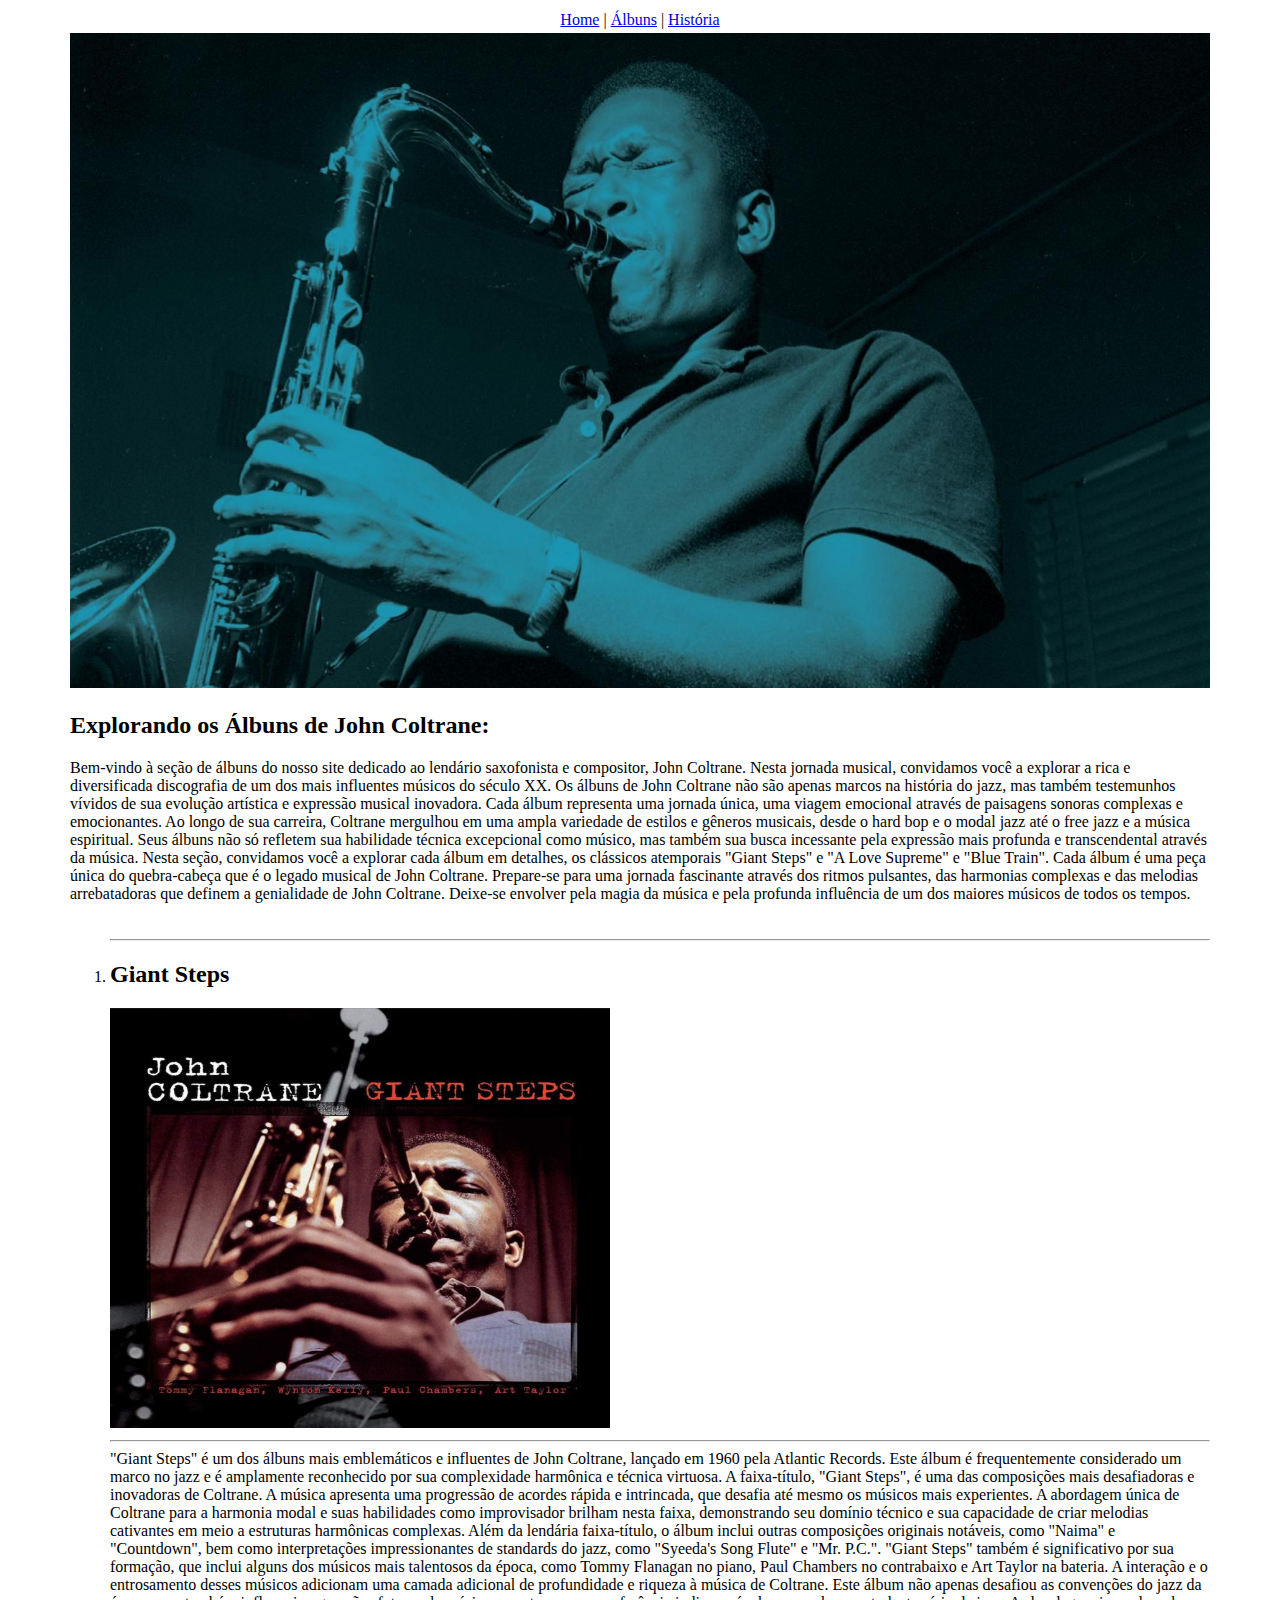
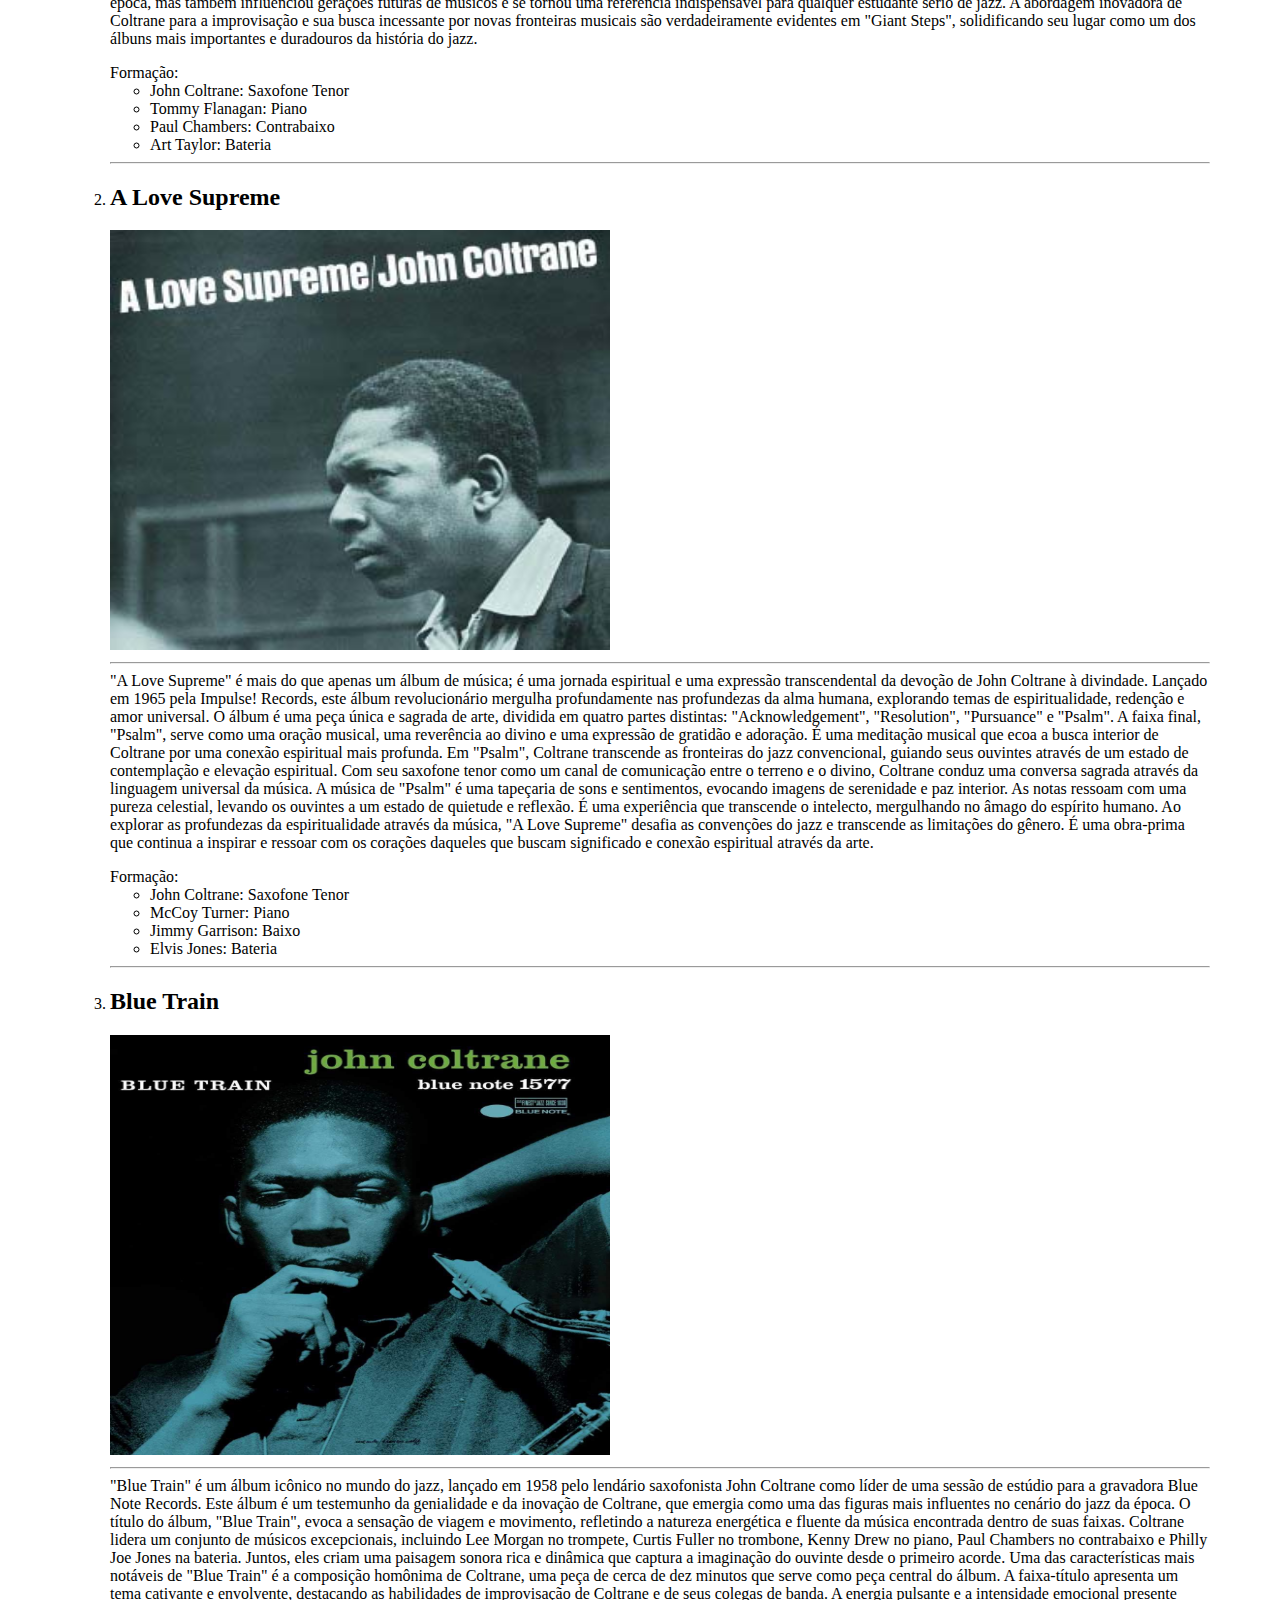
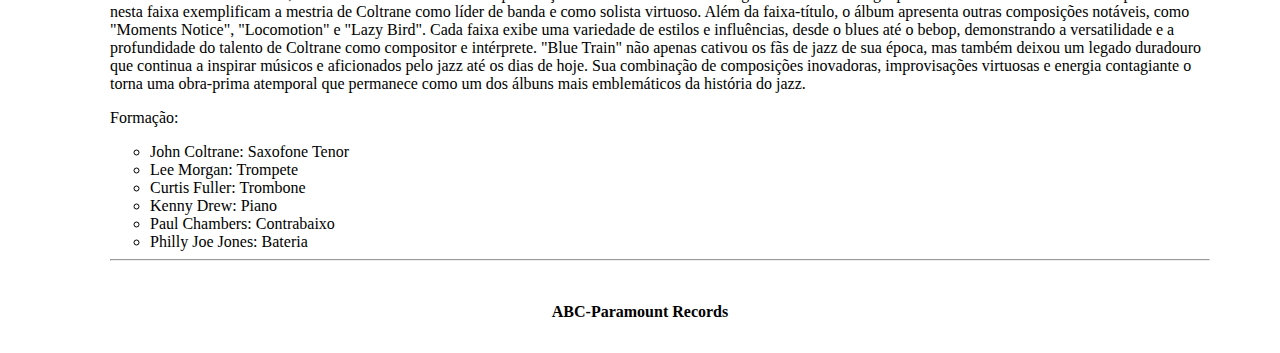
==== JazzProject/albuns.html @ a57a76dc "Add files via upload" ====
<!DOCTYPE html>
<html lang="en">
<head>
    <meta charset="UTF-8">
    <meta name="viewport" content="width=device-width, initial-scale=1.0">
    <title>Álbuns</title>
    <style>
        .link-container {
            text-align: center;
        }
    
    </style>
</head>
<body>
    <table border="0" width="900" align="center">
        <tr>
            <td>
                <div class="link-container">
                <a href="index.html" class="link-dourado">Home</a> |
                <a href="albuns.html" class="link-dourado">Álbuns</a> |
                <a href="história.html" class="link-dourado">História</a> 
                </div>
            </td>
            
        </tr>
        <tr>
            <td colspan="2">
                <img src="Picture.jpeg"width="1140" height="655" alt="Coltrane with sax">
                <h2>Explorando os Álbuns de John Coltrane: </h2>
                <p>
                    Bem-vindo à seção de álbuns do nosso site dedicado ao lendário saxofonista e compositor, John Coltrane. Nesta jornada musical, convidamos você a explorar a rica e diversificada discografia de um dos mais influentes músicos do século XX.

                    Os álbuns de John Coltrane não são apenas marcos na história do jazz, mas também testemunhos vívidos de sua evolução artística e expressão musical inovadora. Cada álbum representa uma jornada única, uma viagem emocional através de paisagens sonoras complexas e emocionantes.

                    Ao longo de sua carreira, Coltrane mergulhou em uma ampla variedade de estilos e gêneros musicais, desde o hard bop e o modal jazz até o free jazz e a música espiritual. Seus álbuns não só refletem sua habilidade técnica excepcional como músico, mas também sua busca incessante pela expressão mais profunda e transcendental através da música.

                    Nesta seção, convidamos você a explorar cada álbum em detalhes, os clássicos atemporais "Giant Steps" e "A Love Supreme" e "Blue Train". Cada álbum é uma peça única do quebra-cabeça que é o legado musical de John Coltrane.

                    Prepare-se para uma jornada fascinante através dos ritmos pulsantes, das harmonias complexas e das melodias arrebatadoras que definem a genialidade de John Coltrane. Deixe-se envolver pela magia da música e pela profunda influência de um dos maiores músicos de todos os tempos.
                    
                </p>
            </td>
        </tr>  
        
        <tr>
            <td colspan="2">
            <ol>
                    <li>
                        <hr>
                        <h2>Giant Steps</h2>
                        <img src="GiantSteps.jpg" width="500" height="420" alt="Giant Steps">
                        <hr>
                            "Giant Steps" é um dos álbuns mais emblemáticos e influentes de John Coltrane, lançado em 1960 pela Atlantic Records. Este álbum é frequentemente considerado um marco no jazz e é amplamente reconhecido por sua complexidade harmônica e técnica virtuosa.

                            A faixa-título, "Giant Steps", é uma das composições mais desafiadoras e inovadoras de Coltrane. A música apresenta uma progressão de acordes rápida e intrincada, que desafia até mesmo os músicos mais experientes. A abordagem única de Coltrane para a harmonia modal e suas habilidades como improvisador brilham nesta faixa, demonstrando seu domínio técnico e sua capacidade de criar melodias cativantes em meio a estruturas harmônicas complexas.

                            Além da lendária faixa-título, o álbum inclui outras composições originais notáveis, como "Naima" e "Countdown", bem como interpretações impressionantes de standards do jazz, como "Syeeda's Song Flute" e "Mr. P.C.".

                            "Giant Steps" também é significativo por sua formação, que inclui alguns dos músicos mais talentosos da época, como Tommy Flanagan no piano, Paul Chambers no contrabaixo e Art Taylor na bateria. A interação e o entrosamento desses músicos adicionam uma camada adicional de profundidade e riqueza à música de Coltrane.

                            Este álbum não apenas desafiou as convenções do jazz da época, mas também influenciou gerações futuras de músicos e se tornou uma referência indispensável para qualquer estudante sério de jazz. A abordagem inovadora de Coltrane para a improvisação e sua busca incessante por novas fronteiras musicais são verdadeiramente evidentes em "Giant Steps", solidificando seu lugar como um dos álbuns mais importantes e duradouros da história do jazz.
                        </p>
                
                    </li>
                Formação:
                <ul>
                    <li>John Coltrane: Saxofone Tenor</li>
                    <li>Tommy Flanagan: Piano</li>
                    <li>Paul Chambers: Contrabaixo</li>
                    <li>Art Taylor: Bateria</li>
                </ul>
                <hr>
                    <li>
                        <h2>A Love Supreme</h2>
                            <img src="alovesupreme.jpg" width="500" height="420" alt="A love Supreme">
                            <hr>

                            "A Love Supreme" é mais do que apenas um álbum de música; é uma jornada espiritual e uma expressão transcendental da devoção de John Coltrane à divindade. Lançado em 1965 pela Impulse! Records, este álbum revolucionário mergulha profundamente nas profundezas da alma humana, explorando temas de espiritualidade, redenção e amor universal.

                            O álbum é uma peça única e sagrada de arte, dividida em quatro partes distintas: "Acknowledgement", "Resolution", "Pursuance" e "Psalm". A faixa final, "Psalm", serve como uma oração musical, uma reverência ao divino e uma expressão de gratidão e adoração. É uma meditação musical que ecoa a busca interior de Coltrane por uma conexão espiritual mais profunda.

                             Em "Psalm", Coltrane transcende as fronteiras do jazz convencional, guiando seus ouvintes através de um estado de contemplação e elevação espiritual. Com seu saxofone tenor como um canal de comunicação entre o terreno e o divino, Coltrane conduz uma conversa sagrada através da linguagem universal da música.

                            A música de "Psalm" é uma tapeçaria de sons e sentimentos, evocando imagens de serenidade e paz interior. As notas ressoam com uma pureza celestial, levando os ouvintes a um estado de quietude e reflexão. É uma experiência que transcende o intelecto, mergulhando no âmago do espírito humano.

                            Ao explorar as profundezas da espiritualidade através da música, "A Love Supreme" desafia as convenções do jazz e transcende as limitações do gênero. É uma obra-prima que continua a inspirar e ressoar com os corações daqueles que buscam significado e conexão espiritual através da arte.
                        </p>
                        Formação:
                        <ul>
                            <li>John Coltrane: Saxofone Tenor</li>
                            <li>McCoy Turner: Piano</li>
                            <li>Jimmy Garrison: Baixo</li>
                            <li>Elvis Jones: Bateria</li>
                        </ul>
                    <hr>
                    <li>
                        <h2>Blue Train</h2>
                        <img src="bluetrain.jpg" width="500" height="420" alt="Blue Train">
                        <hr>
                        "Blue Train" é um álbum icônico no mundo do jazz, lançado em 1958 pelo lendário saxofonista John Coltrane como líder de uma sessão de estúdio para a gravadora Blue Note Records. Este álbum é um testemunho da genialidade e da inovação de Coltrane, que emergia como uma das figuras mais influentes no cenário do jazz da época.

                        O título do álbum, "Blue Train", evoca a sensação de viagem e movimento, refletindo a natureza energética e fluente da música encontrada dentro de suas faixas. Coltrane lidera um conjunto de músicos excepcionais, incluindo Lee Morgan no trompete, Curtis Fuller no trombone, Kenny Drew no piano, Paul Chambers no contrabaixo e Philly Joe Jones na bateria. Juntos, eles criam uma paisagem sonora rica e dinâmica que captura a imaginação do ouvinte desde o primeiro acorde.

                        Uma das características mais notáveis de "Blue Train" é a composição homônima de Coltrane, uma peça de cerca de dez minutos que serve como peça central do álbum. A faixa-título apresenta um tema cativante e envolvente, destacando as habilidades de improvisação de Coltrane e de seus colegas de banda. A energia pulsante e a intensidade emocional presente nesta faixa exemplificam a mestria de Coltrane como líder de banda e como solista virtuoso.

                        Além da faixa-título, o álbum apresenta outras composições notáveis, como "Moments Notice", "Locomotion" e "Lazy Bird". Cada faixa exibe uma variedade de estilos e influências, desde o blues até o bebop, demonstrando a versatilidade e a profundidade do talento de Coltrane como compositor e intérprete.

                        "Blue Train" não apenas cativou os fãs de jazz de sua época, mas também deixou um legado duradouro que continua a inspirar músicos e aficionados pelo jazz até os dias de hoje. Sua combinação de composições inovadoras, improvisações virtuosas e energia contagiante o torna uma obra-prima atemporal que permanece como um dos álbuns mais emblemáticos da história do jazz.
                    <p>
                        Formação:
                    <ul>
                        <li>John Coltrane: Saxofone Tenor</li>
                        <li>Lee Morgan: Trompete</li>
                        <li>Curtis Fuller: Trombone</li>
                        <li>Kenny Drew: Piano</li>
                        <li>Paul Chambers: Contrabaixo</li>
                        <li>Philly Joe Jones: Bateria</li>

                    </ul>
                <hr> 
                </li>
                
            </td>
        </tr>    
        <tr>
            <td colspan="2" align="center">
                <h4>ABC-Paramount Records</h4>
            </td>
        </tr> 
    </table>
</body>
</html>
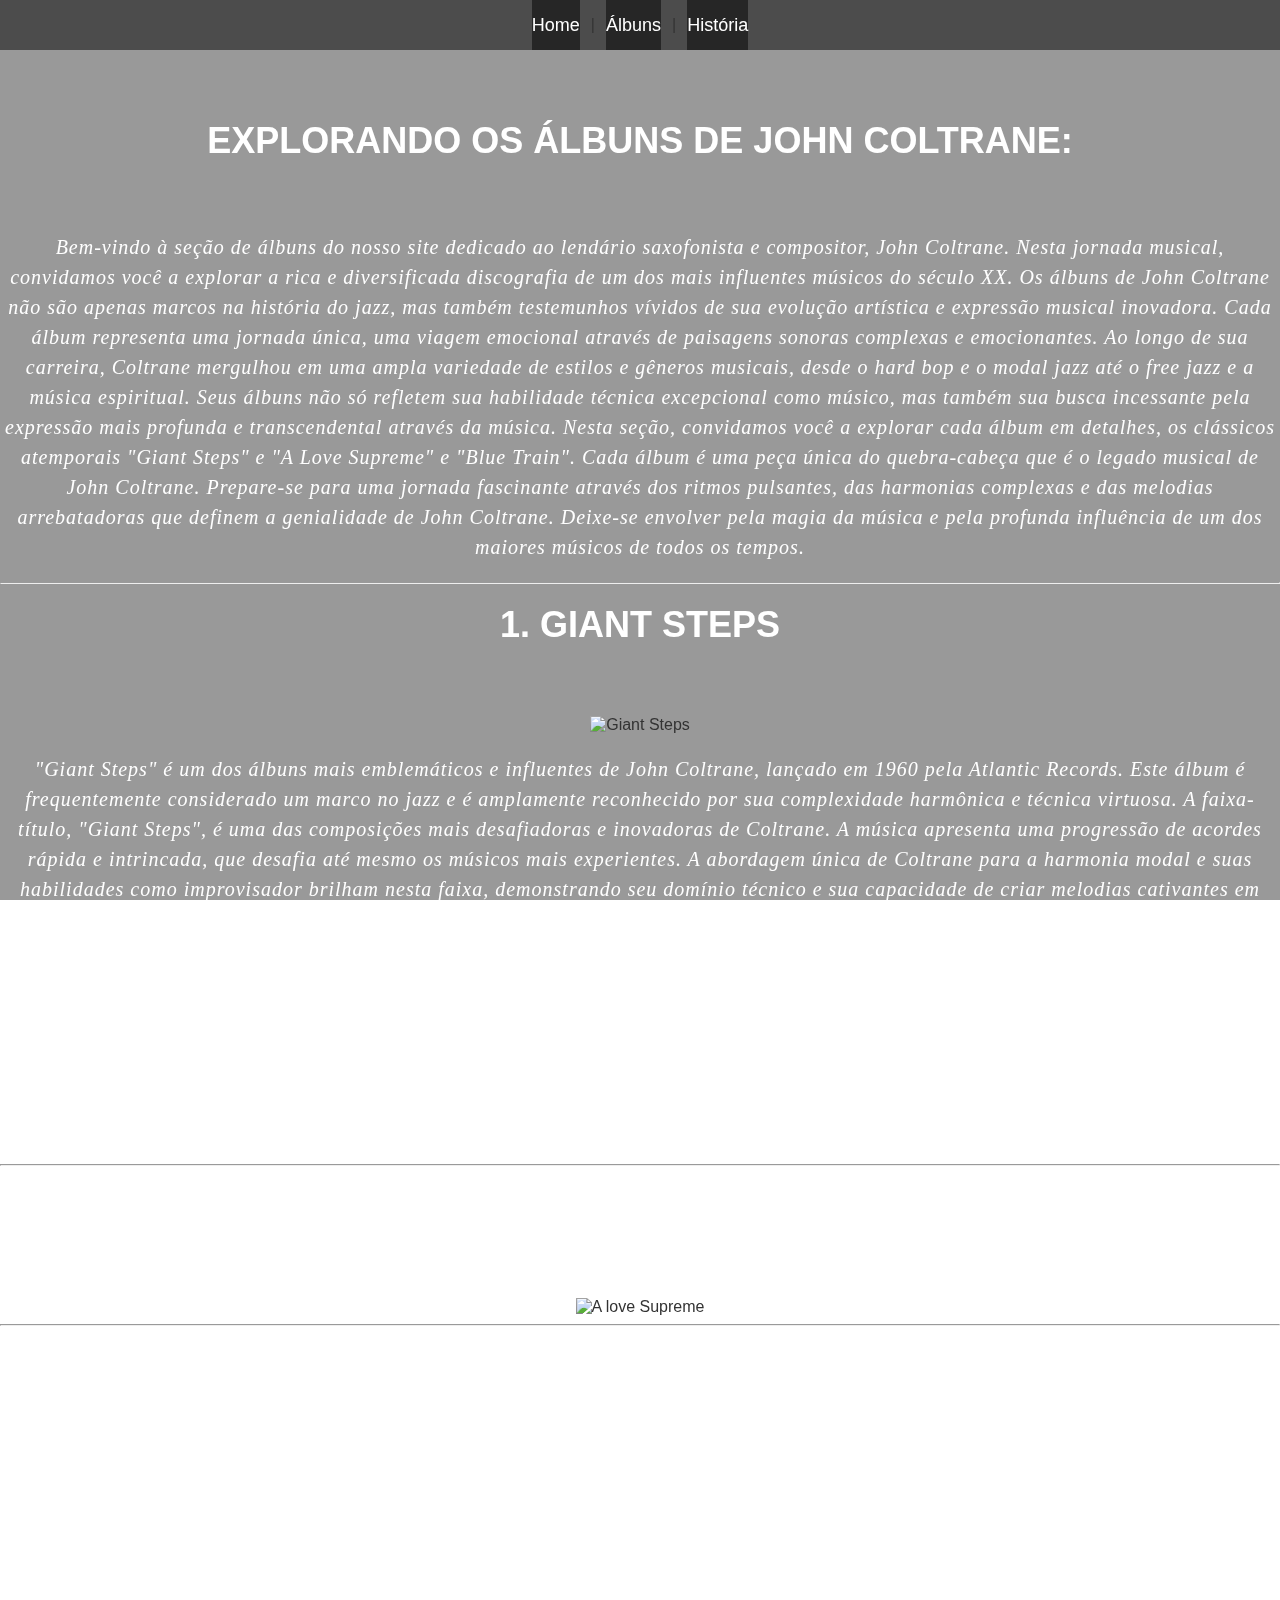
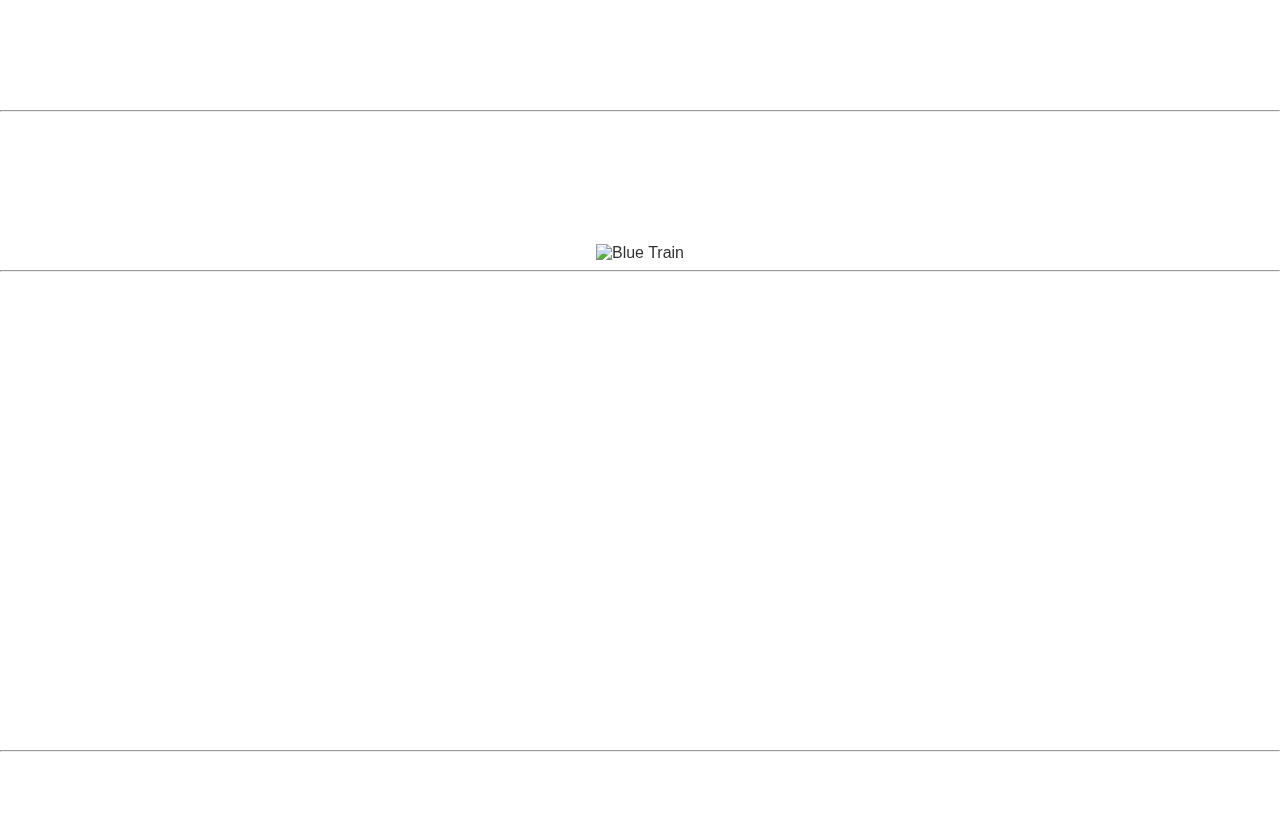
==== commit 92b08ac6: "Update albuns.html" ====
--- a/JazzProject/albuns.html
+++ b/JazzProject/albuns.html
@@ -1,132 +1,233 @@
 <!DOCTYPE html>
 <html lang="en">
+
 <head>
     <meta charset="UTF-8">
     <meta name="viewport" content="width=device-width, initial-scale=1.0">
     <title>Álbuns</title>
     <style>
-        .link-container {
-            text-align: center;
-        }
-    
+        body {
+            background-image: url('https://www.jazzwise.com/media/71755/coltranemilesbohemia56-dan-hunstein-courtesy-sony-music.jpg');
+            background-size: contain;
+            background-repeat: repeat;
+            font-family: Arial, sans-serif;
+            color: #333;
+            margin: 0;
+            padding: 0;
+        }
+
+        .link {
+            display: flex;
+            justify-content: center;
+            align-items: center;
+            gap: 1px;
+            height: 50px;
+            background-color: rgba(0, 0, 0, 0.5);
+            margin-bottom: 70px; 
+        }
+
+        .link a {
+            text-decoration: none;
+            color: white;
+            margin: 0 10px;
+            font-size: 18px;
+        }
+
+        h1 {
+            font-family: "Arial", sans-serif;
+            font-size: 36px;
+            font-weight: bold;
+            text-transform: uppercase;
+            margin: 20px 0;
+            color: white;
+            text-align: center;
+            margin-bottom: 70px;
+        }
+
+        .text {
+            font-family: 'Georgia', serif;
+            font-size: 20px;
+            font-style: italic;
+            font-weight: normal;
+            color: white;
+            line-height: 1.5;
+            letter-spacing: 1px;
+            text-shadow: 1px 1px 2px (0, 0, 0, 0.5);
+            text-align: center;
+        }
+
+        .overlay {
+            position: fixed;
+            top: 0;
+            left: 0;
+            width: 100%;
+            height: 100%;
+            background-color: rgba(0, 0, 0, 0.4);
+            z-index: -1;
+        }
+
+        .album-image {
+            text-align: center;
+        }
+        h4 {
+            text-align: center;
+            color: white;
+        }
     </style>
 </head>
+
 <body>
-    <table border="0" width="900" align="center">
-        <tr>
-            <td>
-                <div class="link-container">
-                <a href="index.html" class="link-dourado">Home</a> |
-                <a href="albuns.html" class="link-dourado">Álbuns</a> |
-                <a href="história.html" class="link-dourado">História</a> 
-                </div>
-            </td>
-            
-        </tr>
-        <tr>
-            <td colspan="2">
-                <img src="Picture.jpeg"width="1140" height="655" alt="Coltrane with sax">
-                <h2>Explorando os Álbuns de John Coltrane: </h2>
-                <p>
-                    Bem-vindo à seção de álbuns do nosso site dedicado ao lendário saxofonista e compositor, John Coltrane. Nesta jornada musical, convidamos você a explorar a rica e diversificada discografia de um dos mais influentes músicos do século XX.
-
-                    Os álbuns de John Coltrane não são apenas marcos na história do jazz, mas também testemunhos vívidos de sua evolução artística e expressão musical inovadora. Cada álbum representa uma jornada única, uma viagem emocional através de paisagens sonoras complexas e emocionantes.
-
-                    Ao longo de sua carreira, Coltrane mergulhou em uma ampla variedade de estilos e gêneros musicais, desde o hard bop e o modal jazz até o free jazz e a música espiritual. Seus álbuns não só refletem sua habilidade técnica excepcional como músico, mas também sua busca incessante pela expressão mais profunda e transcendental através da música.
-
-                    Nesta seção, convidamos você a explorar cada álbum em detalhes, os clássicos atemporais "Giant Steps" e "A Love Supreme" e "Blue Train". Cada álbum é uma peça única do quebra-cabeça que é o legado musical de John Coltrane.
-
-                    Prepare-se para uma jornada fascinante através dos ritmos pulsantes, das harmonias complexas e das melodias arrebatadoras que definem a genialidade de John Coltrane. Deixe-se envolver pela magia da música e pela profunda influência de um dos maiores músicos de todos os tempos.
-                    
-                </p>
-            </td>
-        </tr>  
-        
-        <tr>
-            <td colspan="2">
-            <ol>
-                    <li>
-                        <hr>
-                        <h2>Giant Steps</h2>
-                        <img src="GiantSteps.jpg" width="500" height="420" alt="Giant Steps">
-                        <hr>
-                            "Giant Steps" é um dos álbuns mais emblemáticos e influentes de John Coltrane, lançado em 1960 pela Atlantic Records. Este álbum é frequentemente considerado um marco no jazz e é amplamente reconhecido por sua complexidade harmônica e técnica virtuosa.
-
-                            A faixa-título, "Giant Steps", é uma das composições mais desafiadoras e inovadoras de Coltrane. A música apresenta uma progressão de acordes rápida e intrincada, que desafia até mesmo os músicos mais experientes. A abordagem única de Coltrane para a harmonia modal e suas habilidades como improvisador brilham nesta faixa, demonstrando seu domínio técnico e sua capacidade de criar melodias cativantes em meio a estruturas harmônicas complexas.
-
-                            Além da lendária faixa-título, o álbum inclui outras composições originais notáveis, como "Naima" e "Countdown", bem como interpretações impressionantes de standards do jazz, como "Syeeda's Song Flute" e "Mr. P.C.".
-
-                            "Giant Steps" também é significativo por sua formação, que inclui alguns dos músicos mais talentosos da época, como Tommy Flanagan no piano, Paul Chambers no contrabaixo e Art Taylor na bateria. A interação e o entrosamento desses músicos adicionam uma camada adicional de profundidade e riqueza à música de Coltrane.
-
-                            Este álbum não apenas desafiou as convenções do jazz da época, mas também influenciou gerações futuras de músicos e se tornou uma referência indispensável para qualquer estudante sério de jazz. A abordagem inovadora de Coltrane para a improvisação e sua busca incessante por novas fronteiras musicais são verdadeiramente evidentes em "Giant Steps", solidificando seu lugar como um dos álbuns mais importantes e duradouros da história do jazz.
-                        </p>
-                
-                    </li>
-                Formação:
-                <ul>
-                    <li>John Coltrane: Saxofone Tenor</li>
-                    <li>Tommy Flanagan: Piano</li>
-                    <li>Paul Chambers: Contrabaixo</li>
-                    <li>Art Taylor: Bateria</li>
-                </ul>
-                <hr>
-                    <li>
-                        <h2>A Love Supreme</h2>
-                            <img src="alovesupreme.jpg" width="500" height="420" alt="A love Supreme">
-                            <hr>
-
-                            "A Love Supreme" é mais do que apenas um álbum de música; é uma jornada espiritual e uma expressão transcendental da devoção de John Coltrane à divindade. Lançado em 1965 pela Impulse! Records, este álbum revolucionário mergulha profundamente nas profundezas da alma humana, explorando temas de espiritualidade, redenção e amor universal.
-
-                            O álbum é uma peça única e sagrada de arte, dividida em quatro partes distintas: "Acknowledgement", "Resolution", "Pursuance" e "Psalm". A faixa final, "Psalm", serve como uma oração musical, uma reverência ao divino e uma expressão de gratidão e adoração. É uma meditação musical que ecoa a busca interior de Coltrane por uma conexão espiritual mais profunda.
-
-                             Em "Psalm", Coltrane transcende as fronteiras do jazz convencional, guiando seus ouvintes através de um estado de contemplação e elevação espiritual. Com seu saxofone tenor como um canal de comunicação entre o terreno e o divino, Coltrane conduz uma conversa sagrada através da linguagem universal da música.
-
-                            A música de "Psalm" é uma tapeçaria de sons e sentimentos, evocando imagens de serenidade e paz interior. As notas ressoam com uma pureza celestial, levando os ouvintes a um estado de quietude e reflexão. É uma experiência que transcende o intelecto, mergulhando no âmago do espírito humano.
-
-                            Ao explorar as profundezas da espiritualidade através da música, "A Love Supreme" desafia as convenções do jazz e transcende as limitações do gênero. É uma obra-prima que continua a inspirar e ressoar com os corações daqueles que buscam significado e conexão espiritual através da arte.
-                        </p>
-                        Formação:
-                        <ul>
-                            <li>John Coltrane: Saxofone Tenor</li>
-                            <li>McCoy Turner: Piano</li>
-                            <li>Jimmy Garrison: Baixo</li>
-                            <li>Elvis Jones: Bateria</li>
-                        </ul>
-                    <hr>
-                    <li>
-                        <h2>Blue Train</h2>
-                        <img src="bluetrain.jpg" width="500" height="420" alt="Blue Train">
-                        <hr>
-                        "Blue Train" é um álbum icônico no mundo do jazz, lançado em 1958 pelo lendário saxofonista John Coltrane como líder de uma sessão de estúdio para a gravadora Blue Note Records. Este álbum é um testemunho da genialidade e da inovação de Coltrane, que emergia como uma das figuras mais influentes no cenário do jazz da época.
-
-                        O título do álbum, "Blue Train", evoca a sensação de viagem e movimento, refletindo a natureza energética e fluente da música encontrada dentro de suas faixas. Coltrane lidera um conjunto de músicos excepcionais, incluindo Lee Morgan no trompete, Curtis Fuller no trombone, Kenny Drew no piano, Paul Chambers no contrabaixo e Philly Joe Jones na bateria. Juntos, eles criam uma paisagem sonora rica e dinâmica que captura a imaginação do ouvinte desde o primeiro acorde.
-
-                        Uma das características mais notáveis de "Blue Train" é a composição homônima de Coltrane, uma peça de cerca de dez minutos que serve como peça central do álbum. A faixa-título apresenta um tema cativante e envolvente, destacando as habilidades de improvisação de Coltrane e de seus colegas de banda. A energia pulsante e a intensidade emocional presente nesta faixa exemplificam a mestria de Coltrane como líder de banda e como solista virtuoso.
-
-                        Além da faixa-título, o álbum apresenta outras composições notáveis, como "Moments Notice", "Locomotion" e "Lazy Bird". Cada faixa exibe uma variedade de estilos e influências, desde o blues até o bebop, demonstrando a versatilidade e a profundidade do talento de Coltrane como compositor e intérprete.
-
-                        "Blue Train" não apenas cativou os fãs de jazz de sua época, mas também deixou um legado duradouro que continua a inspirar músicos e aficionados pelo jazz até os dias de hoje. Sua combinação de composições inovadoras, improvisações virtuosas e energia contagiante o torna uma obra-prima atemporal que permanece como um dos álbuns mais emblemáticos da história do jazz.
-                    <p>
-                        Formação:
-                    <ul>
-                        <li>John Coltrane: Saxofone Tenor</li>
-                        <li>Lee Morgan: Trompete</li>
-                        <li>Curtis Fuller: Trombone</li>
-                        <li>Kenny Drew: Piano</li>
-                        <li>Paul Chambers: Contrabaixo</li>
-                        <li>Philly Joe Jones: Bateria</li>
-
-                    </ul>
-                <hr> 
-                </li>
-                
-            </td>
-        </tr>    
-        <tr>
-            <td colspan="2" align="center">
-                <h4>ABC-Paramount Records</h4>
-            </td>
-        </tr> 
-    </table>
+    <div class="overlay"></div>
+    <div class="link">
+        <a class="link" href="index.html">Home</a> |
+
+        <a class="link" href="albuns.html">Álbuns</a> |
+
+        <a class="link" href="história.html">História</a>
+    </div>
+
+    <h1>Explorando os Álbuns de John Coltrane: </h1>
+    <div>
+        <p class="text">
+            Bem-vindo à seção de álbuns do nosso site dedicado ao lendário saxofonista e compositor, John Coltrane.
+            Nesta jornada musical, convidamos você a explorar a rica e diversificada discografia de um dos mais
+            influentes músicos do século XX.
+
+            Os álbuns de John Coltrane não são apenas marcos na história do jazz, mas também testemunhos vívidos de sua
+            evolução artística e expressão musical inovadora. Cada álbum representa uma jornada única, uma viagem
+            emocional através de paisagens sonoras complexas e emocionantes.
+
+            Ao longo de sua carreira, Coltrane mergulhou em uma ampla variedade de estilos e gêneros musicais, desde o
+            hard bop e o modal jazz até o free jazz e a música espiritual. Seus álbuns não só refletem sua habilidade
+            técnica excepcional como músico, mas também sua busca incessante pela expressão mais profunda e
+            transcendental através da música.
+
+            Nesta seção, convidamos você a explorar cada álbum em detalhes, os clássicos atemporais "Giant Steps" e "A
+            Love Supreme" e "Blue Train". Cada álbum é uma peça única do quebra-cabeça que é o legado musical de John
+            Coltrane.
+
+            Prepare-se para uma jornada fascinante através dos ritmos pulsantes, das harmonias complexas e das melodias
+            arrebatadoras que definem a genialidade de John Coltrane. Deixe-se envolver pela magia da música e pela
+            profunda influência de um dos maiores músicos de todos os tempos.
+
+        </p>
+    </div>
+    <hr>
+
+    <h1>1. Giant Steps</h1>
+
+    <div class="album-image">
+        <img src="imagens/GiantSteps.jpg" width="500" height="420" alt="Giant Steps">
+    </div>
+
+    <div class="text">
+        <p>
+
+            "Giant Steps" é um dos álbuns mais emblemáticos e influentes de John Coltrane, lançado em 1960
+            pela Atlantic Records. Este álbum é frequentemente considerado um marco no jazz e é amplamente reconhecido
+            por
+            sua complexidade harmônica e técnica virtuosa.
+
+            A faixa-título, "Giant Steps", é uma das composições mais desafiadoras e inovadoras de Coltrane. A música
+            apresenta uma progressão de acordes rápida e intrincada, que desafia até mesmo os músicos mais experientes.
+            A
+            abordagem única de Coltrane para a harmonia modal e suas habilidades como improvisador brilham nesta faixa,
+            demonstrando seu domínio técnico e sua capacidade de criar melodias cativantes em meio a estruturas
+            harmônicas
+            complexas.
+
+            Além da lendária faixa-título, o álbum inclui outras composições originais notáveis, como "Naima" e
+            "Countdown",
+            bem como interpretações impressionantes de standards do jazz, como "Syeeda's Song Flute" e "Mr. P.C.".
+
+            "Giant Steps" também é significativo por sua formação, que inclui alguns dos músicos mais talentosos da
+            época,
+            como Tommy Flanagan no piano, Paul Chambers no contrabaixo e Art Taylor na bateria. A interação e o
+            entrosamento
+            desses músicos adicionam uma camada adicional de profundidade e riqueza à música de Coltrane.
+
+            Este álbum não apenas desafiou as convenções do jazz da época, mas também influenciou gerações futuras de
+            músicos e se tornou uma referência indispensável para qualquer estudante sério de jazz. A abordagem
+            inovadora de
+            Coltrane para a improvisação e sua busca incessante por novas fronteiras musicais são verdadeiramente
+            evidentes
+            em "Giant Steps", solidificando seu lugar como um dos álbuns mais importantes e duradouros da história do
+            jazz.
+        </p>
+    </div>
+
+    <hr>
+    <h1>2. A Love Supreme</h1>
+    <div class="album-image">
+        <img src="imagens/alovesupreme.jpg" width="500" height="420" alt="A love Supreme">
+    </div>
+    <hr>
+
+    <div class="text">
+        "A Love Supreme" é mais do que apenas um álbum de música; é uma jornada espiritual e uma expressão
+        transcendental da devoção de John Coltrane à divindade. Lançado em 1965 pela Impulse! Records, este álbum
+        revolucionário mergulha profundamente nas profundezas da alma humana, explorando temas de espiritualidade,
+        redenção e amor universal.
+
+        O álbum é uma peça única e sagrada de arte, dividida em quatro partes distintas: "Acknowledgement",
+        "Resolution", "Pursuance" e "Psalm". A faixa final, "Psalm", serve como uma oração musical, uma reverência ao
+        divino e uma expressão de gratidão e adoração. É uma meditação musical que ecoa a busca interior de Coltrane por
+        uma conexão espiritual mais profunda.
+
+        Em "Psalm", Coltrane transcende as fronteiras do jazz convencional, guiando seus ouvintes através de um estado
+        de contemplação e elevação espiritual. Com seu saxofone tenor como um canal de comunicação entre o terreno e o
+        divino, Coltrane conduz uma conversa sagrada através da linguagem universal da música.
+
+        A música de "Psalm" é uma tapeçaria de sons e sentimentos, evocando imagens de serenidade e paz interior. As
+        notas ressoam com uma pureza celestial, levando os ouvintes a um estado de quietude e reflexão. É uma
+        experiência que transcende o intelecto, mergulhando no âmago do espírito humano.
+
+        Ao explorar as profundezas da espiritualidade através da música, "A Love Supreme" desafia as convenções do jazz
+        e transcende as limitações do gênero. É uma obra-prima que continua a inspirar e ressoar com os corações
+        daqueles que buscam significado e conexão espiritual através da arte.
+    </div>
+
+    </p>
+    <hr>
+    <h1>3. Blue Train</h1>
+    <div class="album-image">
+        <img src="imagens/bluetrain.jpg" width="500" height="420" alt="Blue Train">
+    </div>
+
+    <hr>
+
+    <div class="text">
+        "Blue Train" é um álbum icônico no mundo do jazz, lançado em 1958 pelo lendário saxofonista John Coltrane como
+        líder de uma sessão de estúdio para a gravadora Blue Note Records. Este álbum é um testemunho da genialidade e
+        da inovação de Coltrane, que emergia como uma das figuras mais influentes no cenário do jazz da época.
+
+        O título do álbum, "Blue Train", evoca a sensação de viagem e movimento, refletindo a natureza energética e
+        fluente da música encontrada dentro de suas faixas. Coltrane lidera um conjunto de músicos excepcionais,
+        incluindo Lee Morgan no trompete, Curtis Fuller no trombone, Kenny Drew no piano, Paul Chambers no contrabaixo e
+        Philly Joe Jones na bateria. Juntos, eles criam uma paisagem sonora rica e dinâmica que captura a imaginação do
+        ouvinte desde o primeiro acorde.
+
+        Uma das características mais notáveis de "Blue Train" é a composição homônima de Coltrane, uma peça de cerca de
+        dez minutos que serve como peça central do álbum. A faixa-título apresenta um tema cativante e envolvente,
+        destacando as habilidades de improvisação de Coltrane e de seus colegas de banda. A energia pulsante e a
+        intensidade emocional presente nesta faixa exemplificam a mestria de Coltrane como líder de banda e como solista
+        virtuoso.
+
+        Além da faixa-título, o álbum apresenta outras composições notáveis, como "Moments Notice", "Locomotion" e "Lazy
+        Bird". Cada faixa exibe uma variedade de estilos e influências, desde o blues até o bebop, demonstrando a
+        versatilidade e a profundidade do talento de Coltrane como compositor e intérprete.
+
+        "Blue Train" não apenas cativou os fãs de jazz de sua época, mas também deixou um legado duradouro que continua
+        a inspirar músicos e aficionados pelo jazz até os dias de hoje. Sua combinação de composições inovadoras,
+        improvisações virtuosas e energia contagiante o torna uma obra-prima atemporal que permanece como um dos álbuns
+        mais emblemáticos da história do jazz.
+        <p>
+            <hr>
+        </p>
+    </div>
+
+    <h4>ABC-Paramount Records</h4>
+
 </body>
+
 </html>
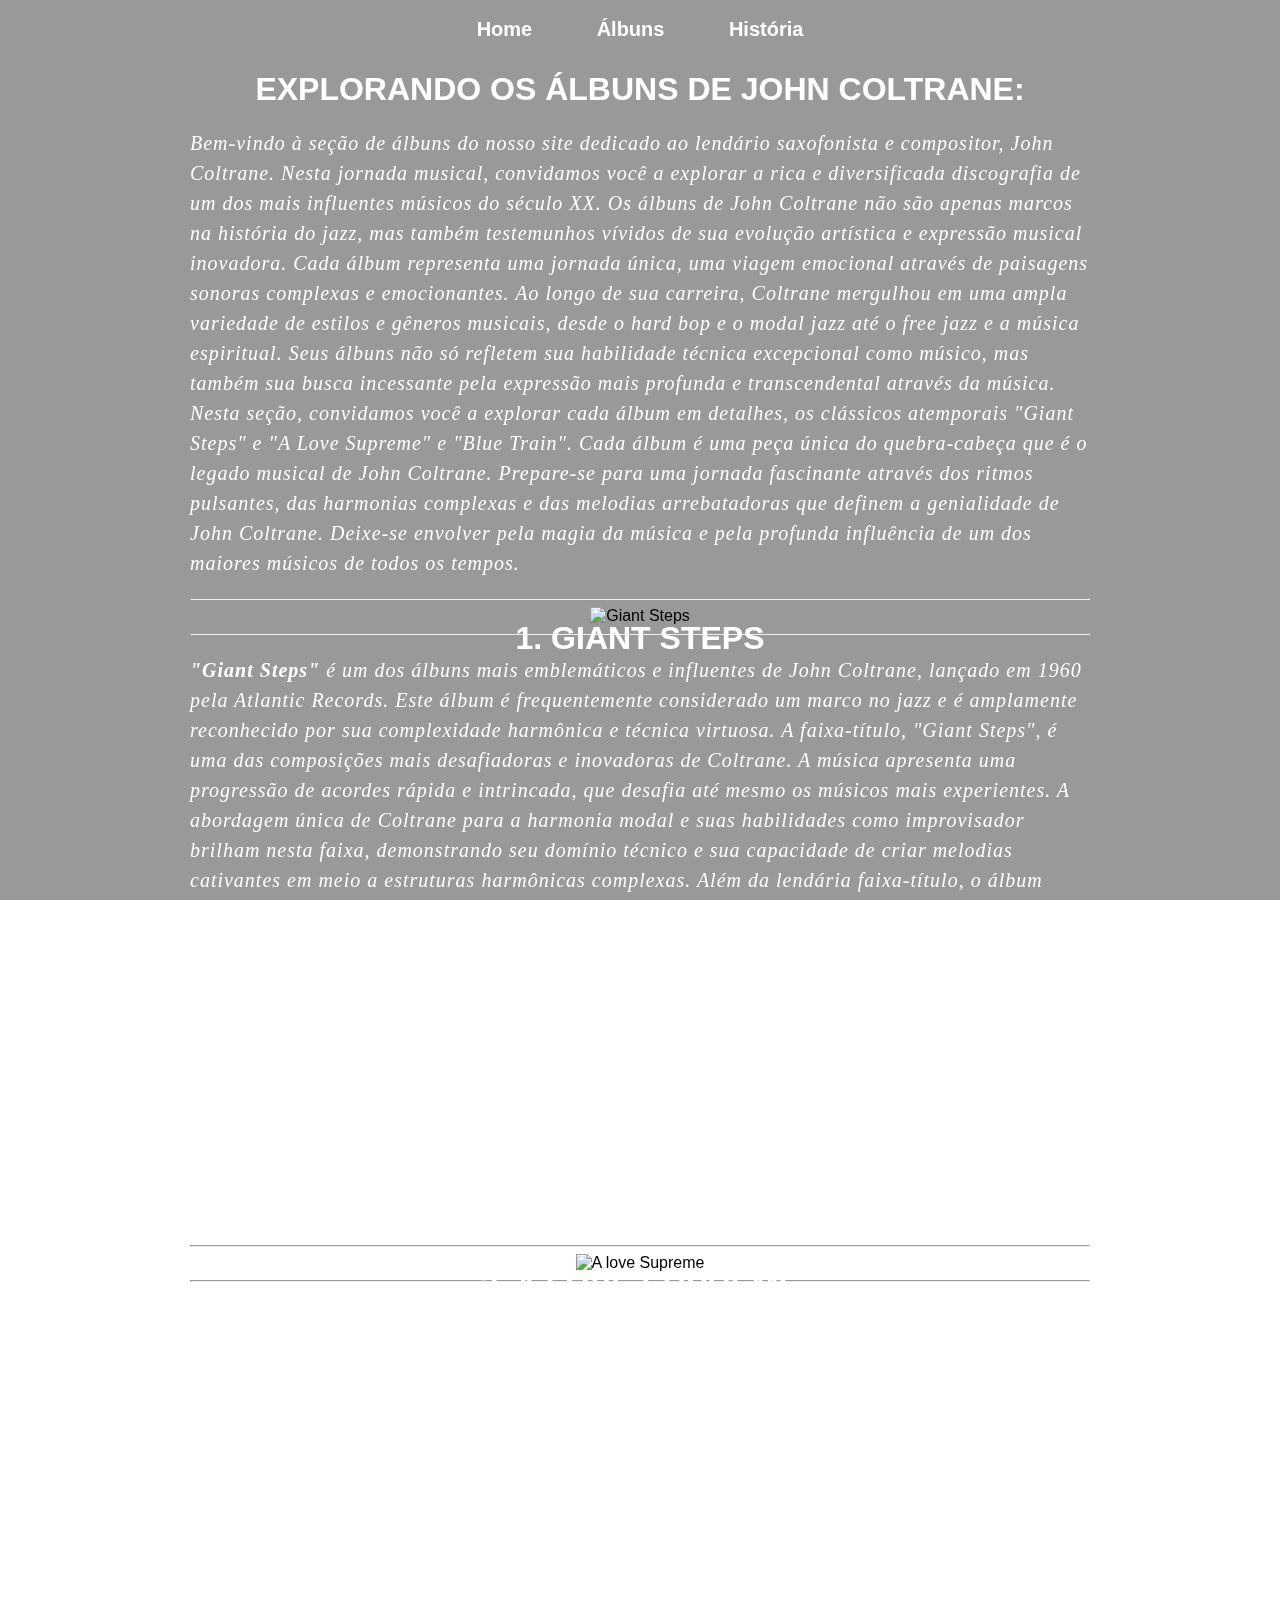
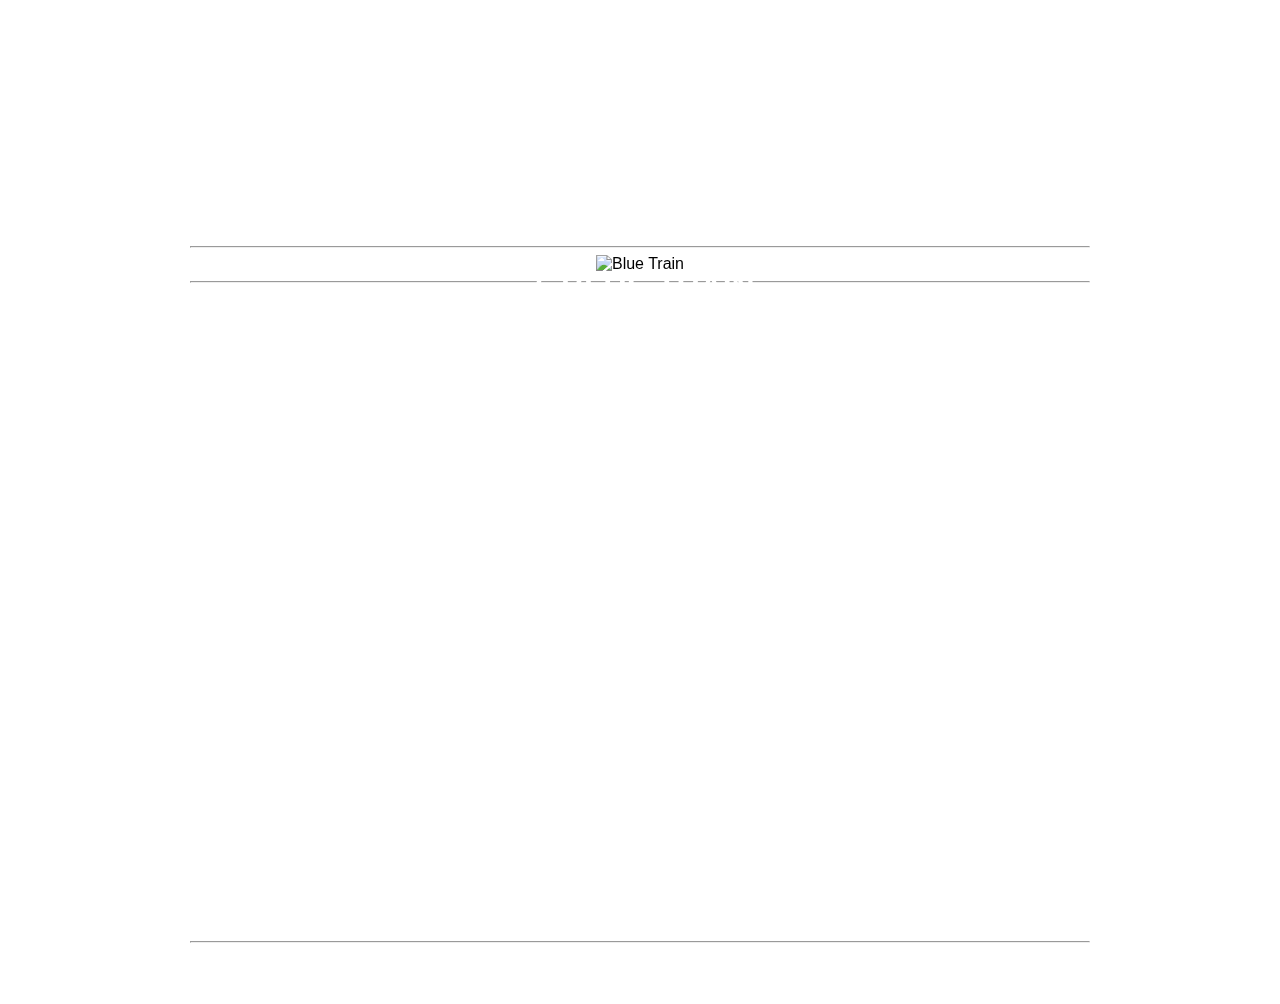
==== commit 9b8b18ec: "Update albuns.html" ====
--- a/JazzProject/albuns.html
+++ b/JazzProject/albuns.html
@@ -1,90 +1,22 @@
 <!DOCTYPE html>
 <html lang="en">
-
 <head>
     <meta charset="UTF-8">
     <meta name="viewport" content="width=device-width, initial-scale=1.0">
     <title>Álbuns</title>
-    <style>
-        body {
-            background-image: url('https://www.jazzwise.com/media/71755/coltranemilesbohemia56-dan-hunstein-courtesy-sony-music.jpg');
-            background-size: contain;
-            background-repeat: repeat;
-            font-family: Arial, sans-serif;
-            color: #333;
-            margin: 0;
-            padding: 0;
-        }
+    <link rel="stylesheet" href="estilo.css">
 
-        .link {
-            display: flex;
-            justify-content: center;
-            align-items: center;
-            gap: 1px;
-            height: 50px;
-            background-color: rgba(0, 0, 0, 0.5);
-            margin-bottom: 70px; 
-        }
-
-        .link a {
-            text-decoration: none;
-            color: white;
-            margin: 0 10px;
-            font-size: 18px;
-        }
-
-        h1 {
-            font-family: "Arial", sans-serif;
-            font-size: 36px;
-            font-weight: bold;
-            text-transform: uppercase;
-            margin: 20px 0;
-            color: white;
-            text-align: center;
-            margin-bottom: 70px;
-        }
-
-        .text {
-            font-family: 'Georgia', serif;
-            font-size: 20px;
-            font-style: italic;
-            font-weight: normal;
-            color: white;
-            line-height: 1.5;
-            letter-spacing: 1px;
-            text-shadow: 1px 1px 2px (0, 0, 0, 0.5);
-            text-align: center;
-        }
-
-        .overlay {
-            position: fixed;
-            top: 0;
-            left: 0;
-            width: 100%;
-            height: 100%;
-            background-color: rgba(0, 0, 0, 0.4);
-            z-index: -1;
-        }
-
-        .album-image {
-            text-align: center;
-        }
-        h4 {
-            text-align: center;
-            color: white;
-        }
-    </style>
 </head>
 
 <body>
-    <div class="overlay"></div>
-    <div class="link">
-        <a class="link" href="index.html">Home</a> |
+    <div id="principal">
 
-        <a class="link" href="albuns.html">Álbuns</a> |
-
-        <a class="link" href="história.html">História</a>
-    </div>
+        <div class="overlay"></div>
+        <div id="menu">
+            <a href="index.html">Home</a>
+            <a href="">Álbuns</a>
+            <a href="história.html">História</a>
+        </div>
 
     <h1>Explorando os Álbuns de John Coltrane: </h1>
     <div>
@@ -109,21 +41,18 @@
             Prepare-se para uma jornada fascinante através dos ritmos pulsantes, das harmonias complexas e das melodias
             arrebatadoras que definem a genialidade de John Coltrane. Deixe-se envolver pela magia da música e pela
             profunda influência de um dos maiores músicos de todos os tempos.
-
         </p>
     </div>
     <hr>
 
     <h1>1. Giant Steps</h1>
-
     <div class="album-image">
         <img src="imagens/GiantSteps.jpg" width="500" height="420" alt="Giant Steps">
     </div>
-
+    <hr>
     <div class="text">
         <p>
-
-            "Giant Steps" é um dos álbuns mais emblemáticos e influentes de John Coltrane, lançado em 1960
+            <strong>"Giant Steps"</strong> é um dos álbuns mais emblemáticos e influentes de John Coltrane, lançado em 1960
             pela Atlantic Records. Este álbum é frequentemente considerado um marco no jazz e é amplamente reconhecido
             por
             sua complexidade harmônica e técnica virtuosa.
@@ -155,7 +84,7 @@
             jazz.
         </p>
     </div>
-
+    
     <hr>
     <h1>2. A Love Supreme</h1>
     <div class="album-image">
@@ -164,7 +93,7 @@
     <hr>
 
     <div class="text">
-        "A Love Supreme" é mais do que apenas um álbum de música; é uma jornada espiritual e uma expressão
+        "<strong>A Love Supreme</strong> é mais do que apenas um álbum de música; é uma jornada espiritual e uma expressão
         transcendental da devoção de John Coltrane à divindade. Lançado em 1965 pela Impulse! Records, este álbum
         revolucionário mergulha profundamente nas profundezas da alma humana, explorando temas de espiritualidade,
         redenção e amor universal.
@@ -195,9 +124,8 @@
     </div>
 
     <hr>
-
     <div class="text">
-        "Blue Train" é um álbum icônico no mundo do jazz, lançado em 1958 pelo lendário saxofonista John Coltrane como
+        "<strong>Blue Train"</strong> é um álbum icônico no mundo do jazz, lançado em 1958 pelo lendário saxofonista John Coltrane como
         líder de uma sessão de estúdio para a gravadora Blue Note Records. Este álbum é um testemunho da genialidade e
         da inovação de Coltrane, que emergia como uma das figuras mais influentes no cenário do jazz da época.
 
@@ -222,10 +150,11 @@
         improvisações virtuosas e energia contagiante o torna uma obra-prima atemporal que permanece como um dos álbuns
         mais emblemáticos da história do jazz.
         <p>
-            <hr>
+    <hr>
         </p>
+
     </div>
-
+    </div>
     <h4>ABC-Paramount Records</h4>
 
 </body>
--- a/JazzProject/estilo.css
+++ b/JazzProject/estilo.css
@@ -0,0 +1,63 @@
+body {
+    background: url('https://www.jazzwise.com/media/71755/coltranemilesbohemia56-dan-hunstein-courtesy-sony-music.jpg');
+    font: 16px Arial, Helvetica, sans-serif;
+}
+
+#principal {
+    width: 900px;
+    margin: 0 auto;
+}
+
+.overlay {
+    position: fixed;
+    top: 0;
+    left: 0;
+    width: 100%;
+    height: 100%;
+    background-color: rgba(0, 0, 0, 0.4);
+    z-index: -1;
+}
+
+#menu {
+    padding: 10px;
+    text-align: center;
+}
+
+a {
+    color: white;
+    font-size: 20px;
+    text-decoration: none;
+    font-weight: bold;
+    padding: 30px;
+}
+
+h1 {
+    font-family: "Arial", sans-serif;
+    font-size: 32px;
+    font-weight: bold;
+    text-transform: uppercase;
+    margin: 20px 0;
+    color: white;
+    text-align: center;
+    margin-bottom: 10px;
+}
+
+.text {
+    font-family: 'Playfair Display', 'Georgia', serif;
+    font-size: 20px;
+    font-style: italic;
+    font-weight: normal;
+    color: white;
+    line-height: 1.5;
+    letter-spacing: 1px;
+}
+
+h4 {
+    text-align: center;
+    color: white;
+}
+/** exclusivo de albuns*/
+.album-image {
+    text-align: center;
+    margin-top: -60px;
+}